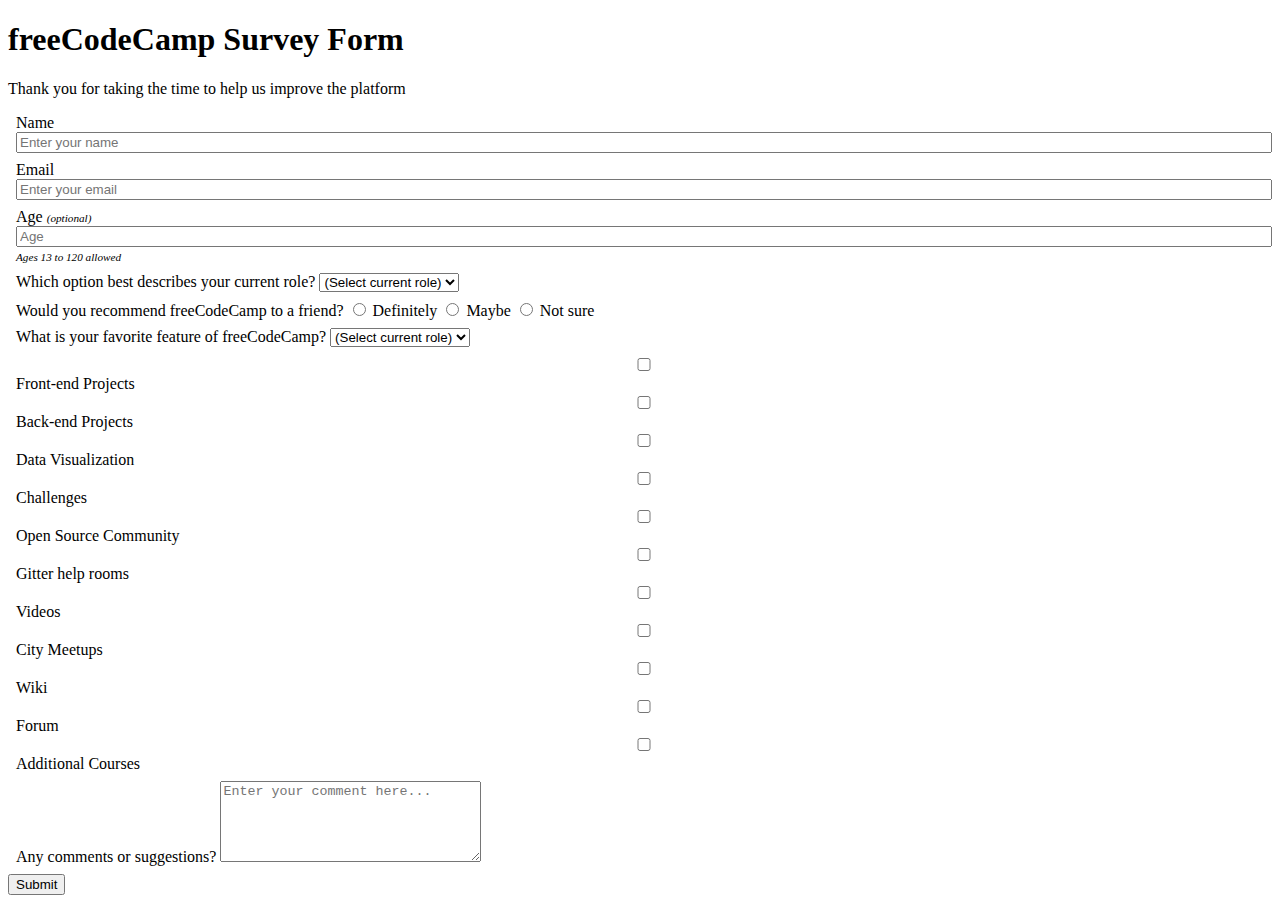
==== projects/surveyForm/index.html @ 5066548e "first project surveForm. Created HTML file" ====
<!DOCTYPE html>
<html lang="en">
<head>
    <meta charset="UTF-8">
    <meta http-equiv="X-UA-Compatible" content="IE=edge">
    <meta name="viewport" content="width=device-width, initial-scale=1.0">
    <link rel="stylesheet" href="styles.css">
    <title>freeCodeCamp Survey Form</title>
</head>
<body>
    <h1 id="title">freeCodeCamp Survey Form</h1>
    <p id="description">Thank you for taking the time to help us improve the platform</p>

    <form action="" id="survey-form">
        <label id="name-label">Name
            <input type="text" name="name" placeholder="Enter your name" required>
        </label>
        <label id="email-label">Email
            <input type="email" name="email" placeholder="Enter your email" required>
        </label>
        <label id="number-label">Age <span>(optional)</span>
            <input type="number" name="age" min="13" max="120" placeholder="Age"> <span>Ages 13 to 120 allowed</span>
        </label>

        <label id="role-label">Which option best describes your current role?
            <select name="role" id="dropdown">
                <option value="role-unspecified">(Select current role)</option>
                <option value="role-student">Student</option>
                <option value="role-full-time-job">Full Time Job</option>
                <option value="role-full-time-student">Full Time Learner</option>
                <option value="role-not-stated">Prefer not to say</option>
                <option value="role-other">Other</option>
            </select>
        </label>

        <label id="recommend-label">Would you recommend freeCodeCamp to a friend?
            <input type="radio" name="recommend" id="definitely"> Definitely
            <input type="radio" name="recommend" id="maybe"> Maybe
            <input type="radio" name="recommend" id="not-sure"> Not sure
        </label>

        <label id="favorite-label">What is your favorite feature of freeCodeCamp?
            <select name="favorite" id="favorite-dropdown">
                <option value="favorite-unspecified">(Select current role)</option>
                <option value="favorite-challenges">Challenges</option>
                <option value="favorite-projects">Projects</option>
                <option value="favorite-community">Community</option>
                <option value="favorite-open-source">Open Source</option>
            </select>
        </label>

        <label id="improve-label">
            <input type="checkbox" name="improve-frontend-projects" id="">Front-end Projects
            <input type="checkbox" name="improve-backend-projects" id="">Back-end Projects
            <input type="checkbox" name="improve-data-viz" id="">Data Visualization
            <input type="checkbox" name="improve-challenges" id="">Challenges
            <input type="checkbox" name="improve-open-source-community" id="">Open Source Community
            <input type="checkbox" name="improve-gitter-help-rooms" id="">Gitter help rooms
            <input type="checkbox" name="improve-videos" id="">Videos
            <input type="checkbox" name="improve-city-meetups" id="">City Meetups
            <input type="checkbox" name="improve-wiki" id="">Wiki
            <input type="checkbox" name="improve-forum" id="">Forum
            <input type="checkbox" name="improve-additional-courses" id="">Additional Courses
        </label>

        <label id="comments-label">Any comments or suggestions?
            <textarea id="comments" name="comments" rows="5" cols="30" placeholder="Enter your comment here..."></textarea>
        </label>

        <input type="submit" value="Submit">
    </form>
</body>
</html>
---- projects/surveyForm/styles.css ----
label {
    display: block;
    margin: 0.5rem;
}

label span {
    font-size: 0.7rem;
    font-style: italic;
}

label input {
    width: 100%;
}

label input[type="radio"] {
    width: unset;
}
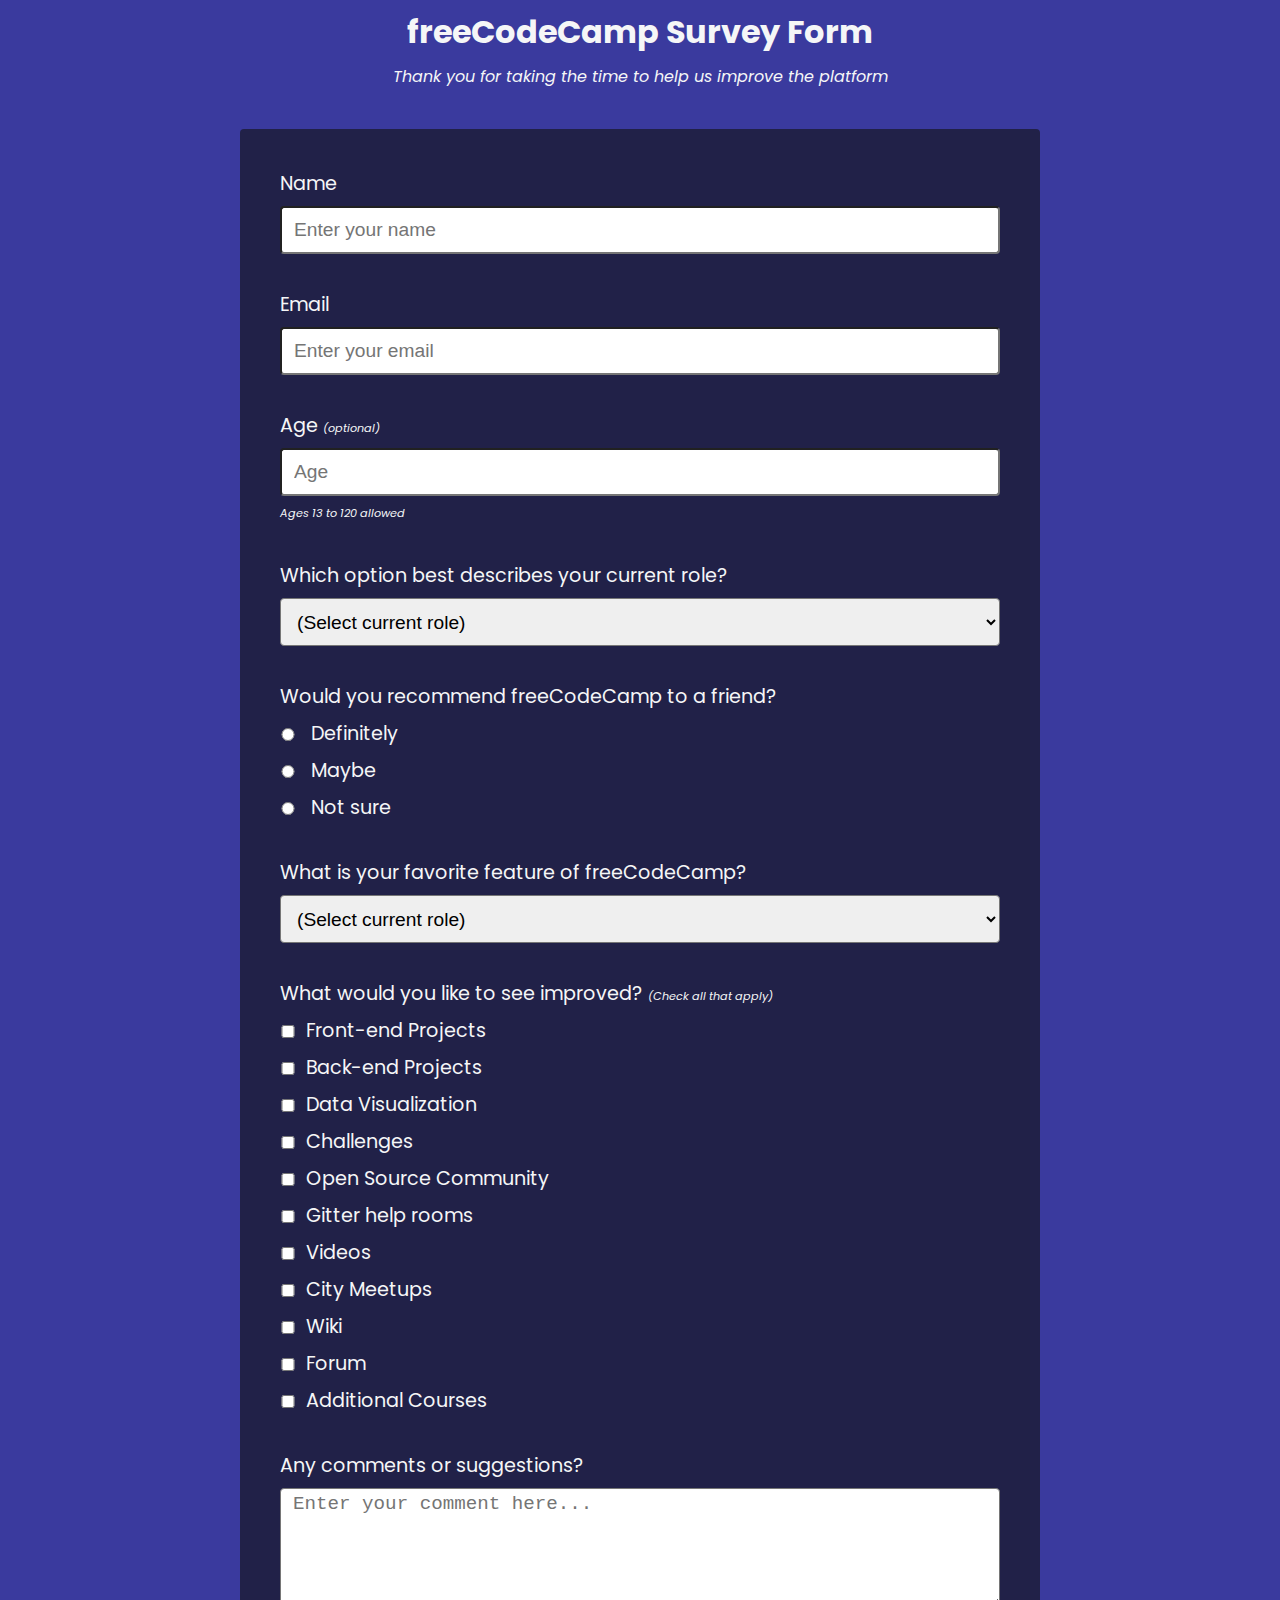
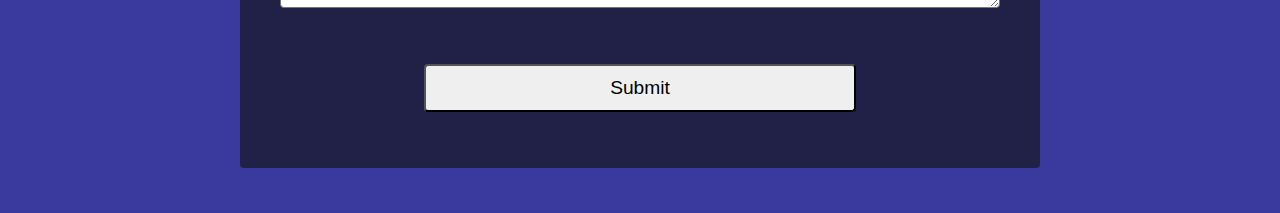
==== commit 4ea92fa7: "Added first deliverable project - surveyForm - Approved" ====
--- a/projects/surveyForm/index.html
+++ b/projects/surveyForm/index.html
@@ -1,4 +1,9 @@
 <!DOCTYPE html>
+<!-- 
+    Certification project of freeCodeCamp New Responsive Web Design curriculum
+    Example: https://survey-form.freecodecamp.rocks/
+    Sumission by: @matiasbaldanza
+ -->
 <html lang="en">
 <head>
     <meta charset="UTF-8">
@@ -11,15 +16,15 @@
     <h1 id="title">freeCodeCamp Survey Form</h1>
     <p id="description">Thank you for taking the time to help us improve the platform</p>
 
-    <form action="" id="survey-form">
+    <form action="#" id="survey-form">
         <label id="name-label">Name
-            <input type="text" name="name" placeholder="Enter your name" required>
+            <input id="name" type="text" name="name" placeholder="Enter your name" required>
         </label>
         <label id="email-label">Email
-            <input type="email" name="email" placeholder="Enter your email" required>
+            <input id="email" type="email" name="email" placeholder="Enter your email" required>
         </label>
         <label id="number-label">Age <span>(optional)</span>
-            <input type="number" name="age" min="13" max="120" placeholder="Age"> <span>Ages 13 to 120 allowed</span>
+            <input id="number" type="number" name="age" min="13" max="120" placeholder="Age"> <span>Ages 13 to 120 allowed</span>
         </label>
 
         <label id="role-label">Which option best describes your current role?
@@ -33,11 +38,12 @@
             </select>
         </label>
 
-        <label id="recommend-label">Would you recommend freeCodeCamp to a friend?
-            <input type="radio" name="recommend" id="definitely"> Definitely
-            <input type="radio" name="recommend" id="maybe"> Maybe
-            <input type="radio" name="recommend" id="not-sure"> Not sure
-        </label>
+        <section id="recommend-label">
+            <label>Would you recommend freeCodeCamp to a friend?</label>
+            <label><input type="radio" name="recommend" value="definitely"> Definitely</label>
+            <label><input type="radio" name="recommend" value="maybe"> Maybe</label>
+            <label><input type="radio" name="recommend" value="not-sure"> Not sure</label>
+        </section>
 
         <label id="favorite-label">What is your favorite feature of freeCodeCamp?
             <select name="favorite" id="favorite-dropdown">
@@ -49,25 +55,26 @@
             </select>
         </label>
 
-        <label id="improve-label">
-            <input type="checkbox" name="improve-frontend-projects" id="">Front-end Projects
-            <input type="checkbox" name="improve-backend-projects" id="">Back-end Projects
-            <input type="checkbox" name="improve-data-viz" id="">Data Visualization
-            <input type="checkbox" name="improve-challenges" id="">Challenges
-            <input type="checkbox" name="improve-open-source-community" id="">Open Source Community
-            <input type="checkbox" name="improve-gitter-help-rooms" id="">Gitter help rooms
-            <input type="checkbox" name="improve-videos" id="">Videos
-            <input type="checkbox" name="improve-city-meetups" id="">City Meetups
-            <input type="checkbox" name="improve-wiki" id="">Wiki
-            <input type="checkbox" name="improve-forum" id="">Forum
-            <input type="checkbox" name="improve-additional-courses" id="">Additional Courses
-        </label>
+        <section id="improve-label">
+            <label>What would you like to see improved? <span>(Check all that apply)</span></p>
+            <label><input type="checkbox" value="improve-frontend-projects">Front-end Projects</label>
+            <label><input type="checkbox" value="improve-backend-projects">Back-end Projects</label>
+            <label><input type="checkbox" value="improve-data-viz">Data Visualization</label>
+            <label><input type="checkbox" value="improve-challenges">Challenges</label>
+            <label><input type="checkbox" value="improve-open-source-community">Open Source Community</label>
+            <label><input type="checkbox" value="improve-gitter-help-rooms">Gitter help rooms</label>
+            <label><input type="checkbox" value="improve-videos">Videos</label>
+            <label><input type="checkbox" value="improve-city-meetups">City Meetups</label>
+            <label><input type="checkbox" value="improve-wiki">Wiki</label>
+            <label><input type="checkbox" value="improve-forum">Forum</label>
+            <label><input type="checkbox" value="improve-additional-courses">Additional Courses</label>
+        </section>
 
         <label id="comments-label">Any comments or suggestions?
             <textarea id="comments" name="comments" rows="5" cols="30" placeholder="Enter your comment here..."></textarea>
         </label>
 
-        <input type="submit" value="Submit">
+        <input id="submit" type="submit" value="Submit">
     </form>
 </body>
 </html>--- a/projects/surveyForm/styles.css
+++ b/projects/surveyForm/styles.css
@@ -1,6 +1,39 @@
+@import url('https://fonts.googleapis.com/css2?family=Poppins&display=swap');
+
+body {
+    font-family: 'Poppins', sans-serif;
+    background-color: rgba(58, 58, 158);
+    /* background-image: rgba(58, 58, 158, 0.8), url(assets/survey-form-background.jpeg);
+    background-size: cover; */
+    color: #f5f6f7;
+    font-size: 16px;
+}
+
+h1, p {
+    text-align: center;
+    margin: 0 0 8px;
+}
+
+#description {
+    font-style: italic;
+}
+
+form {
+    width: 720px;
+    margin: 40px auto;
+    padding: 40px;
+    background-color: rgba(27, 27, 50, 0.8);
+    border-radius: 0.25rem;
+}
+
 label {
     display: block;
-    margin: 0.5rem;
+    margin: 36px 0 0;
+    font-size: 1.2rem;
+}
+
+label:first-of-type {
+    margin-top: 0;
 }
 
 label span {
@@ -8,11 +41,47 @@
     font-style: italic;
 }
 
-label input {
+input, 
+select,
+textarea {
+    box-sizing: border-box;
+    font-size: 1.2rem;
+    min-height: 3rem;
+    border-radius: 0.25rem;
+    padding: 0.25rem 0.75rem;
+    margin-top: 8px;
+}
+
+label input, 
+label select, 
+label textarea {
     width: 100%;
 }
 
-label input[type="radio"] {
-    width: unset;
+label input[type="radio"],
+label input[type="checkbox"] {
+    width: 1rem;
+    margin: 0 0.5em 0 0;
+    vertical-align: middle;
 }
 
+input[type="radio"],
+input[type="checkbox"] {
+    min-height: unset;
+}
+
+section {
+    margin-top: 36px;
+}
+
+section label {
+    margin: 0 0 8px;
+}
+
+input[type="submit"] {
+    display: block;
+    margin: 48px auto 16px;
+    width: 60%;
+    min-width: 120px;
+}
+
